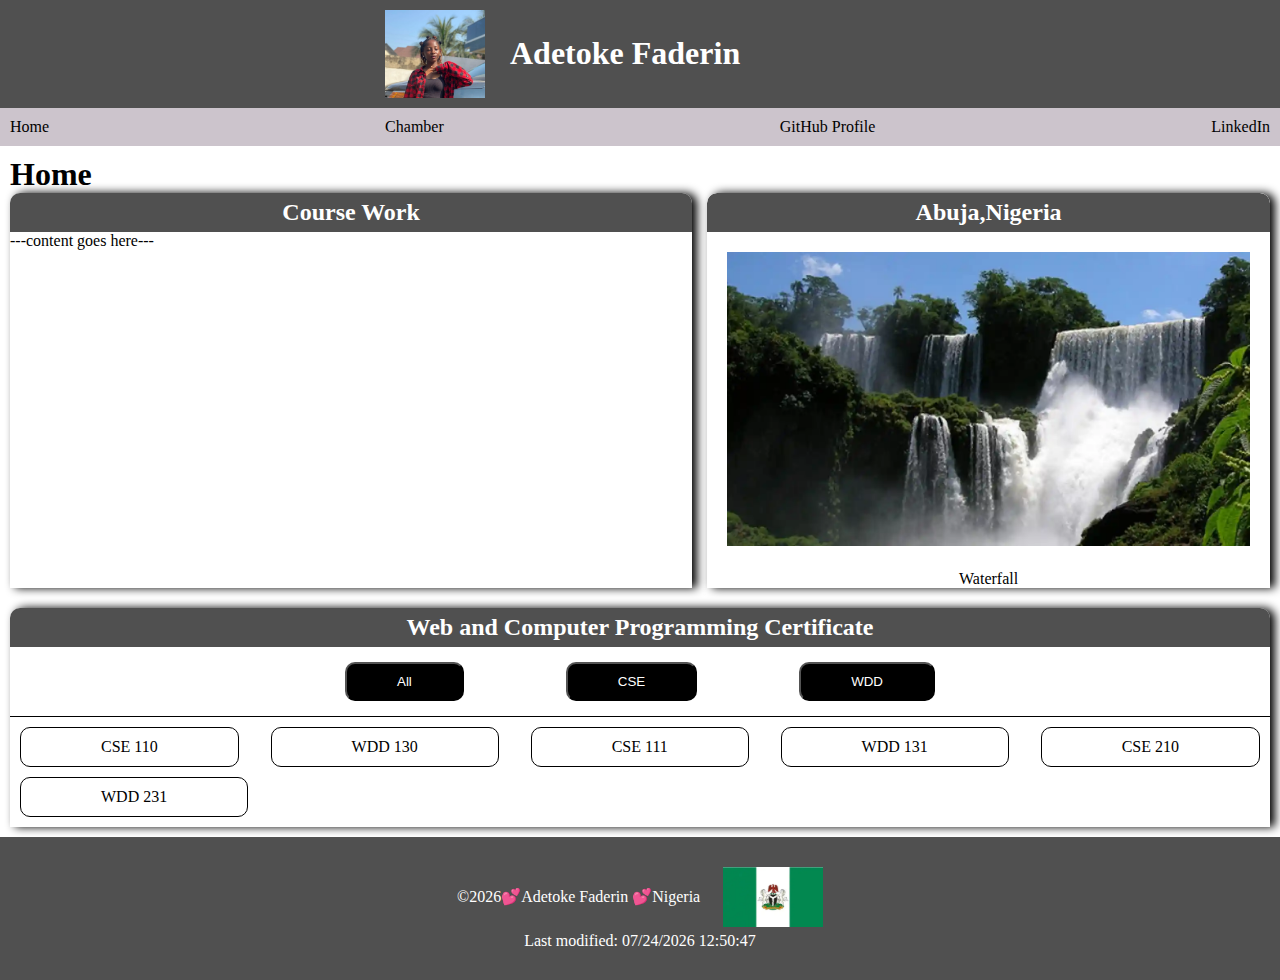
==== index.html @ b115aab1 "week01" ====
<!DOCTYPE html>
<html lang="en-us">
  <head>
    <meta charset="UTF-8" />
    <meta name="viewport" content="width=device-width, initial-scale=1.0" />
    <title>WDD 231 - Web Frontend Development 1</title>
    <meta
      name="description"
      content="WDD 231 - Web Frontend Development 1 by Adetoke Faderin. Explore my GitHub Profile, LinkedIn, Chamber of Commerce Website"
    />
    <meta name="author" content="Adetoke Faderin" />
    <link rel="preconnect" href="https://fonts.googleapis.com" />
    <link rel="preconnect" href="https://fonts.gstatic.com" crossorigin />
    <link
      href="https://fonts.googleapis.com/css2?family=Merriweather:wght@400;700;900&family=Roboto:wght@400;700&display=swap"
      rel="stylesheet"
    />
    <link rel="stylesheet" href="./styles/normalize.css" />
    <link rel="stylesheet" href="./styles/larger.css" />
  </head>
  <body>
    <header>
      <div class="header-container">
        <img src="images/tokepics.webp" alt="Whatsapp Images" />
        <h1>Adetoke Faderin</h1>
      </div>
    </header>
    <nav>
      <ul>
        <li><a href="index.html">Home</a></li>
        <li><a href="https://">Chamber</a></li>
        <li><a href="https://">GitHub Profile</a></li>
        <li><a href="https://linkedin.com/">LinkedIn</a></li>
      </ul>
    </nav>
    <main class="grid">
      <h1>Home</h1>
      <section class="main">
        <div class="course">
          <h2>Course Work</h2>
          <div class="course-info">
            <p>---content goes here---</p>
          </div>
        </div>
        <div class="country">
          <h2>Abuja,Nigeria</h2>
          <div class="country-image">
            <img src="images/waterfall.webp" alt="google images" />
          </div>
          <p>Waterfall</p>
        </div>
      </section>
      <div class="certificate">
        <h2>Web and Computer Programming Certificate</h2>
        <div class="certificate-buttons">
          <button onclick="filterItems('all')">All</button>
          <button onclick="filterItems('cse')">CSE</button>
          <button onclick="filterItems('wdd')">WDD</button>
        </div>
        <div id="items">
          <div class="item" data-category="cse">CSE 110</div>
          <div class="item" data-category="wdd">WDD 130</div>
          <div class="item" data-category="cse">CSE 111</div>
          <div class="item" data-category="wdd">WDD 131</div>
          <div class="item" data-category="cse">CSE 210</div>
          <div class="item" data-category="wdd">WDD 231</div>
        </div>
      </div>
    </main>
    <footer>
      <div class="footer-container">
        <div class="last-block">
          <p>©<span id="currentyear"></span>💕Adetoke Faderin 💕Nigeria</p>
          <img src="images/flag.webp" alt="google images" />
        </div>
        <p id="lastmodified"></p>
      </div>
    </footer>
    <script src="./scripts/navigation.js"></script>
    <script src="./scripts/dates.js"></script>
  </body>
</html>
---- styles/larger.css ----
@media screen and (max-width: 870px) {
     header img {
          margin-left: 10px;
     }
}

@media screen and (max-width: 800px) {
     .header-container {
          width: 100%;
          margin: 0;
     }

     header img {
          margin-left: 0;
     }
}

@media screen and (max-width: 500px) {
     .main {
          flex-direction: column;
     }

     .course {
          width: 100%;
          height: 200px;
     }

     .country {
          width: 100%;
     }

     .certificate-buttons {
          width: 100%;
     }

     .item {
          width: 100%;
          text-align: center;
     }

     .last-block {
          flex-direction: column;
     }

     .last-block span {
          display: block;
     }

     .footer-container {
          width: 100%;
     }
}
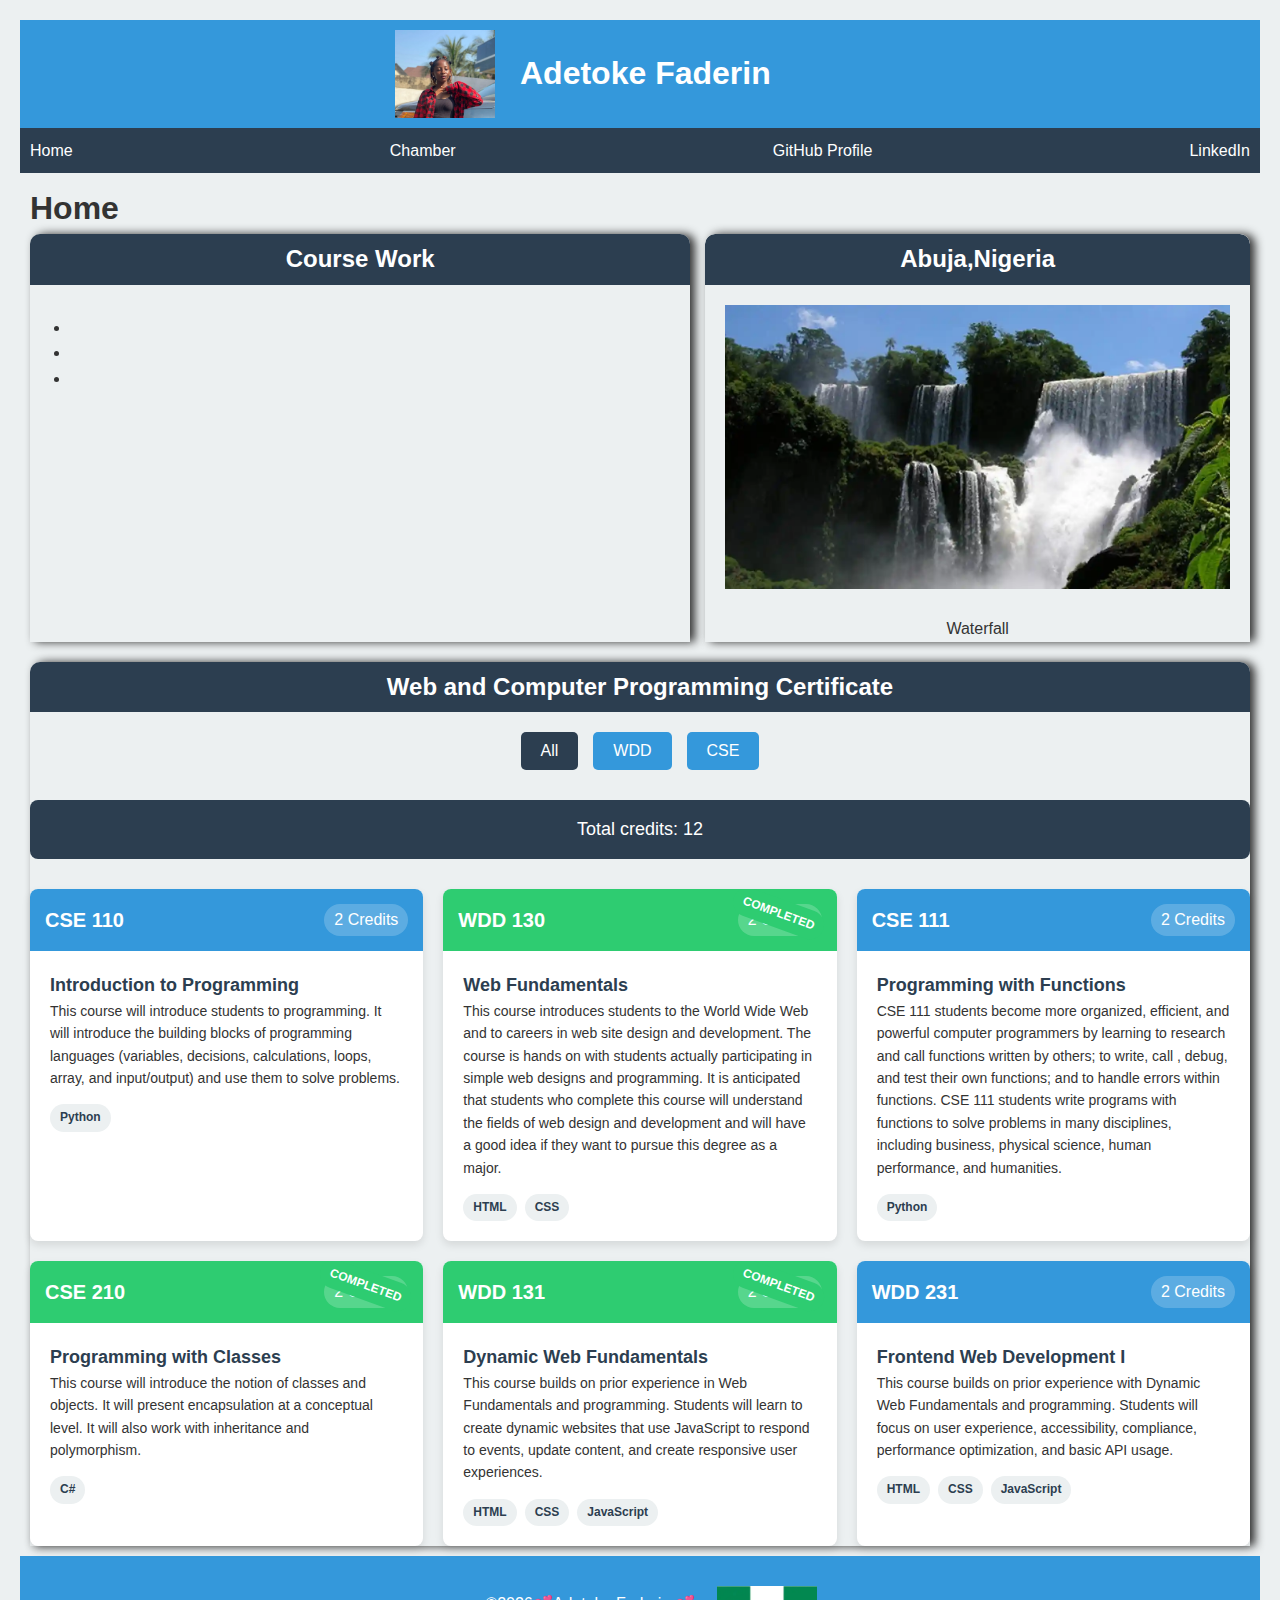
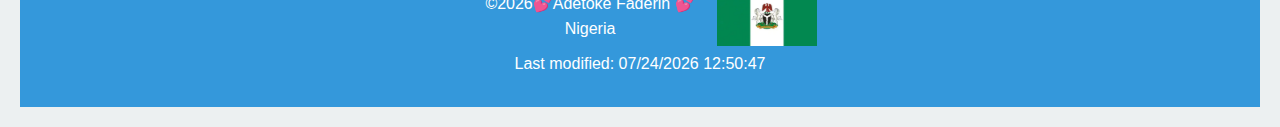
==== commit f76a3c6c: "Update" ====
--- a/index.html
+++ b/index.html
@@ -39,7 +39,11 @@
         <div class="course">
           <h2>Course Work</h2>
           <div class="course-info">
-            <p>---content goes here---</p>
+            <ul>
+              <li></li>
+              <li></li>
+              <li></li>
+            </ul>
           </div>
         </div>
         <div class="country">
@@ -52,18 +56,18 @@
       </section>
       <div class="certificate">
         <h2>Web and Computer Programming Certificate</h2>
-        <div class="certificate-buttons">
-          <button onclick="filterItems('all')">All</button>
-          <button onclick="filterItems('cse')">CSE</button>
-          <button onclick="filterItems('wdd')">WDD</button>
+        <div class="filter-buttons">
+          <button class="filter-btn active" id="all-btn">All</button>
+          <button class="filter-btn" id="wdd-btn">WDD</button>
+          <button class="filter-btn" id="cse-btn">CSE</button>
         </div>
-        <div id="items">
-          <div class="item" data-category="cse">CSE 110</div>
-          <div class="item" data-category="wdd">WDD 130</div>
-          <div class="item" data-category="cse">CSE 111</div>
-          <div class="item" data-category="wdd">WDD 131</div>
-          <div class="item" data-category="cse">CSE 210</div>
-          <div class="item" data-category="wdd">WDD 231</div>
+
+        <div class="credit-counter" id="credit-counter">
+            Total credits: 0
+        </div>
+
+        <div class="courses-grid" id="courses-grid">
+            <!-- Course cards will be dynamically generated here -->
         </div>
       </div>
     </main>
@@ -78,5 +82,6 @@
     </footer>
     <script src="./scripts/navigation.js"></script>
     <script src="./scripts/dates.js"></script>
+    <script src="./scripts/course.js"></script>
   </body>
 </html>
--- a/styles/larger.css
+++ b/styles/larger.css
@@ -29,15 +29,6 @@
           width: 100%;
      }
 
-     .certificate-buttons {
-          width: 100%;
-     }
-
-     .item {
-          width: 100%;
-          text-align: center;
-     }
-
      .last-block {
           flex-direction: column;
      }
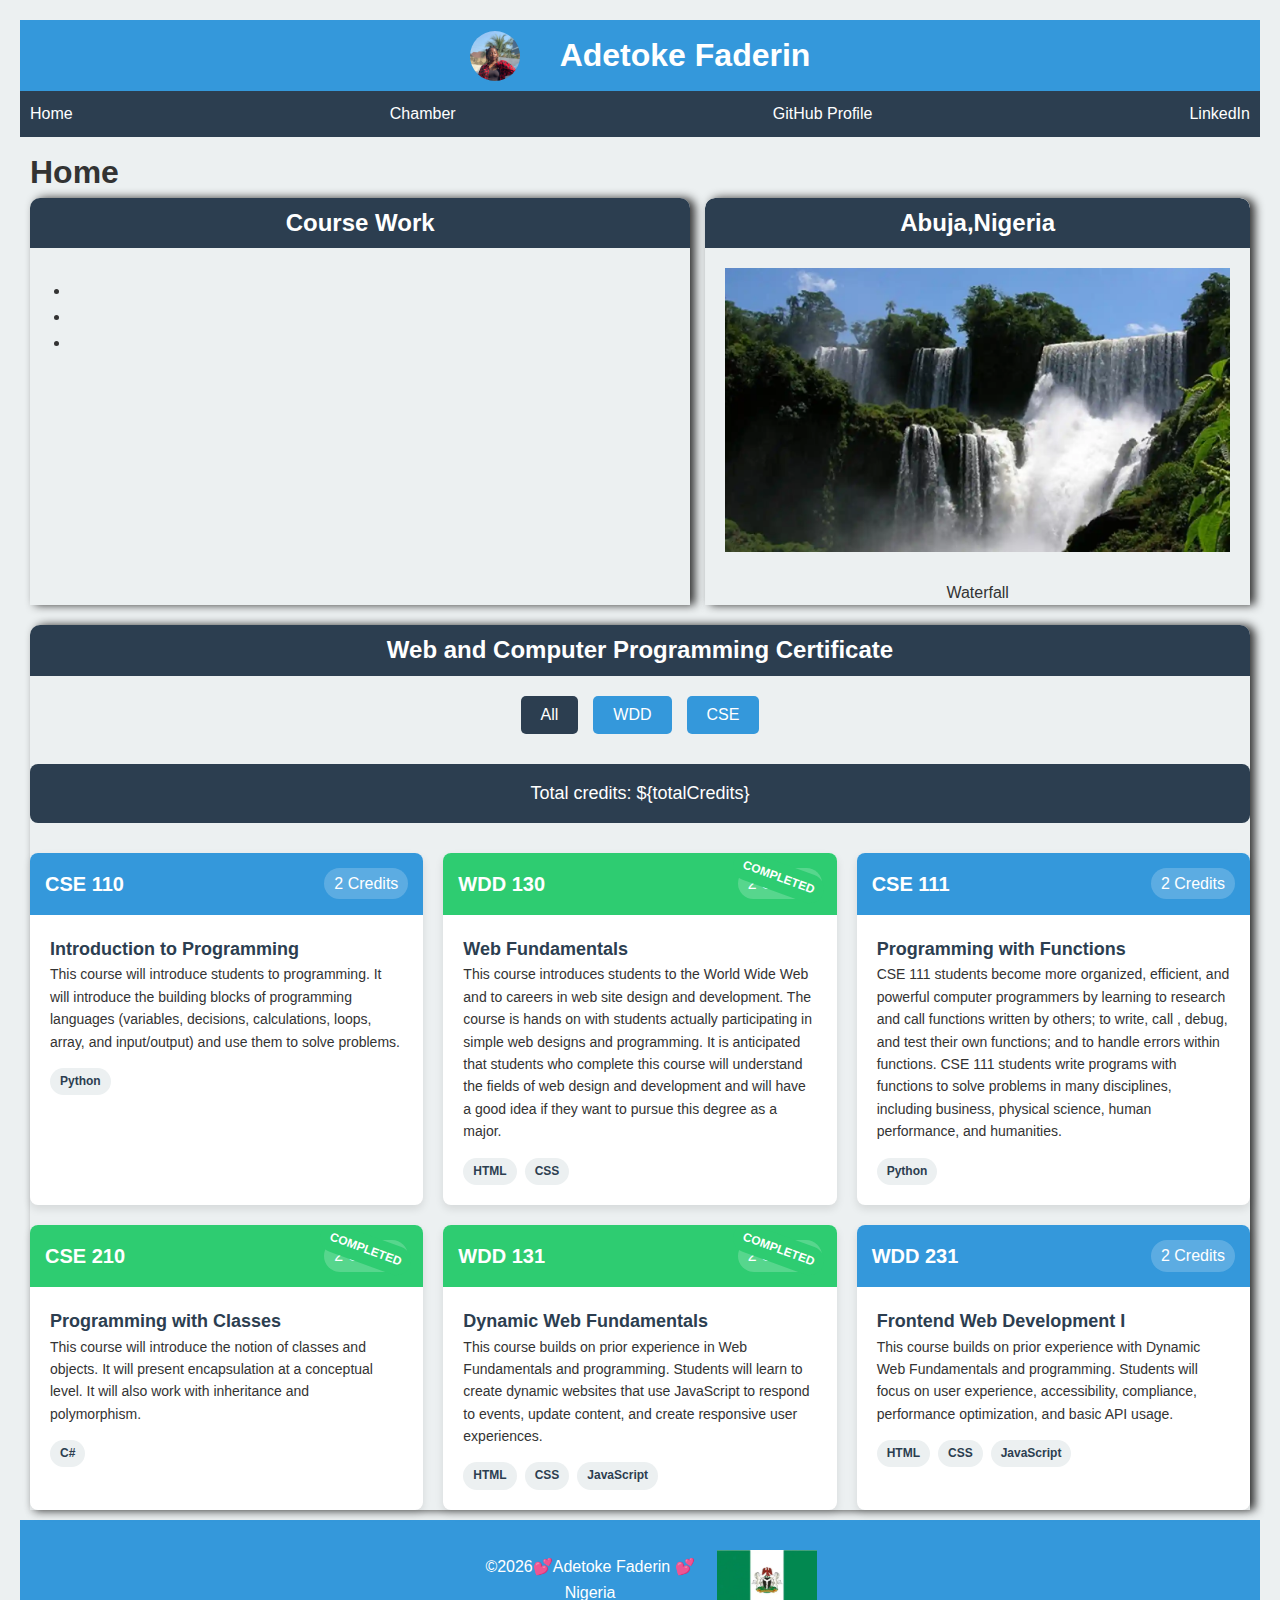
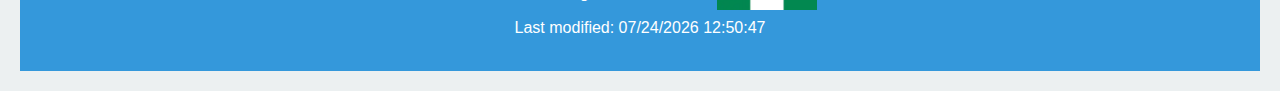
==== commit 82794f29: "corrected error week01" ====
--- a/index.html
+++ b/index.html
@@ -24,13 +24,19 @@
         <img src="images/tokepics.webp" alt="Whatsapp Images" />
         <h1>Adetoke Faderin</h1>
       </div>
+
+      <div class="menu-icon" id="menuToggle">
+        <div class="bar"></div>
+        <div class="bar"></div>
+        <div class="bar"></div>
+      </div>
     </header>
     <nav>
       <ul>
-        <li><a href="index.html">Home</a></li>
+        <li><a href="#">Home</a></li>
         <li><a href="https://">Chamber</a></li>
         <li><a href="https://">GitHub Profile</a></li>
-        <li><a href="https://linkedin.com/">LinkedIn</a></li>
+        <li><a href="https://www.linkedin.com/">LinkedIn</a></li>
       </ul>
     </nav>
     <main class="grid">
@@ -62,19 +68,17 @@
           <button class="filter-btn" id="cse-btn">CSE</button>
         </div>
 
-        <div class="credit-counter" id="credit-counter">
-            Total credits: 0
-        </div>
+        <div class="credit-counter" id="credit-counter">Total credits: 0</div>
 
         <div class="courses-grid" id="courses-grid">
-            <!-- Course cards will be dynamically generated here -->
+          <!-- Course cards will be dynamically generated here -->
         </div>
       </div>
     </main>
     <footer>
       <div class="footer-container">
         <div class="last-block">
-          <p>©<span id="currentyear"></span>💕Adetoke Faderin 💕Nigeria</p>
+          <p>&copy;<span id="currentyear"></span>💕Adetoke Faderin 💕Nigeria</p>
           <img src="images/flag.webp" alt="google images" />
         </div>
         <p id="lastmodified"></p>
--- a/styles/larger.css
+++ b/styles/larger.css
@@ -1,43 +1,76 @@
-@media screen and (max-width: 870px) {
-     header img {
-          margin-left: 10px;
-     }
+@media screen and (max-width: 850px) {
+  .footer-container {
+    width: 60%;
+  }
 }
 
-@media screen and (max-width: 800px) {
-     .header-container {
-          width: 100%;
-          margin: 0;
-     }
+@media screen and (max-width: 768px) {
+  .header-container {
+    justify-content: flex-start;
+  }
 
-     header img {
-          margin-left: 0;
-     }
+  .menu-icon {
+    display: block;
+  }
+
+  .nav-menu {
+    position: fixed;
+    top: 80px;
+    right: -100%;
+    flex-direction: column;
+    background-color: #fff;
+    width: 70%;
+    height: calc(100vh - 80px);
+    padding: 20px;
+    transition: 0.3s;
+    box-shadow: -2px 0 5px rgba(0, 0, 0, 0.1);
+    z-index: 99;
+  }
+
+  .nav-menu.active {
+    right: 0;
+  }
+
+  .nav-menu li {
+    margin: 15px 0;
+  }
+
+  .menu-icon.active .bar:nth-child(1) {
+    transform: rotate(-45deg) translate(-5px, 6px);
+  }
+
+  .menu-icon.active .bar:nth-child(2) {
+    opacity: 0;
+  }
+
+  .menu-icon.active .bar:nth-child(3) {
+    transform: rotate(45deg) translate(-5px, -6px);
+  }
 }
 
 @media screen and (max-width: 500px) {
-     .main {
-          flex-direction: column;
-     }
+  .main {
+    flex-direction: column;
+  }
 
-     .course {
-          width: 100%;
-          height: 200px;
-     }
+  .course {
+    width: 100%;
+    height: 200px;
+  }
 
-     .country {
-          width: 100%;
-     }
+  .country {
+    width: 100%;
+  }
 
-     .last-block {
-          flex-direction: column;
-     }
+  .last-block {
+    flex-direction: column;
+  }
 
-     .last-block span {
-          display: block;
-     }
+  .last-block span {
+    display: block;
+  }
 
-     .footer-container {
-          width: 100%;
-     }
-}+  .footer-container {
+    width: 100%;
+  }
+}
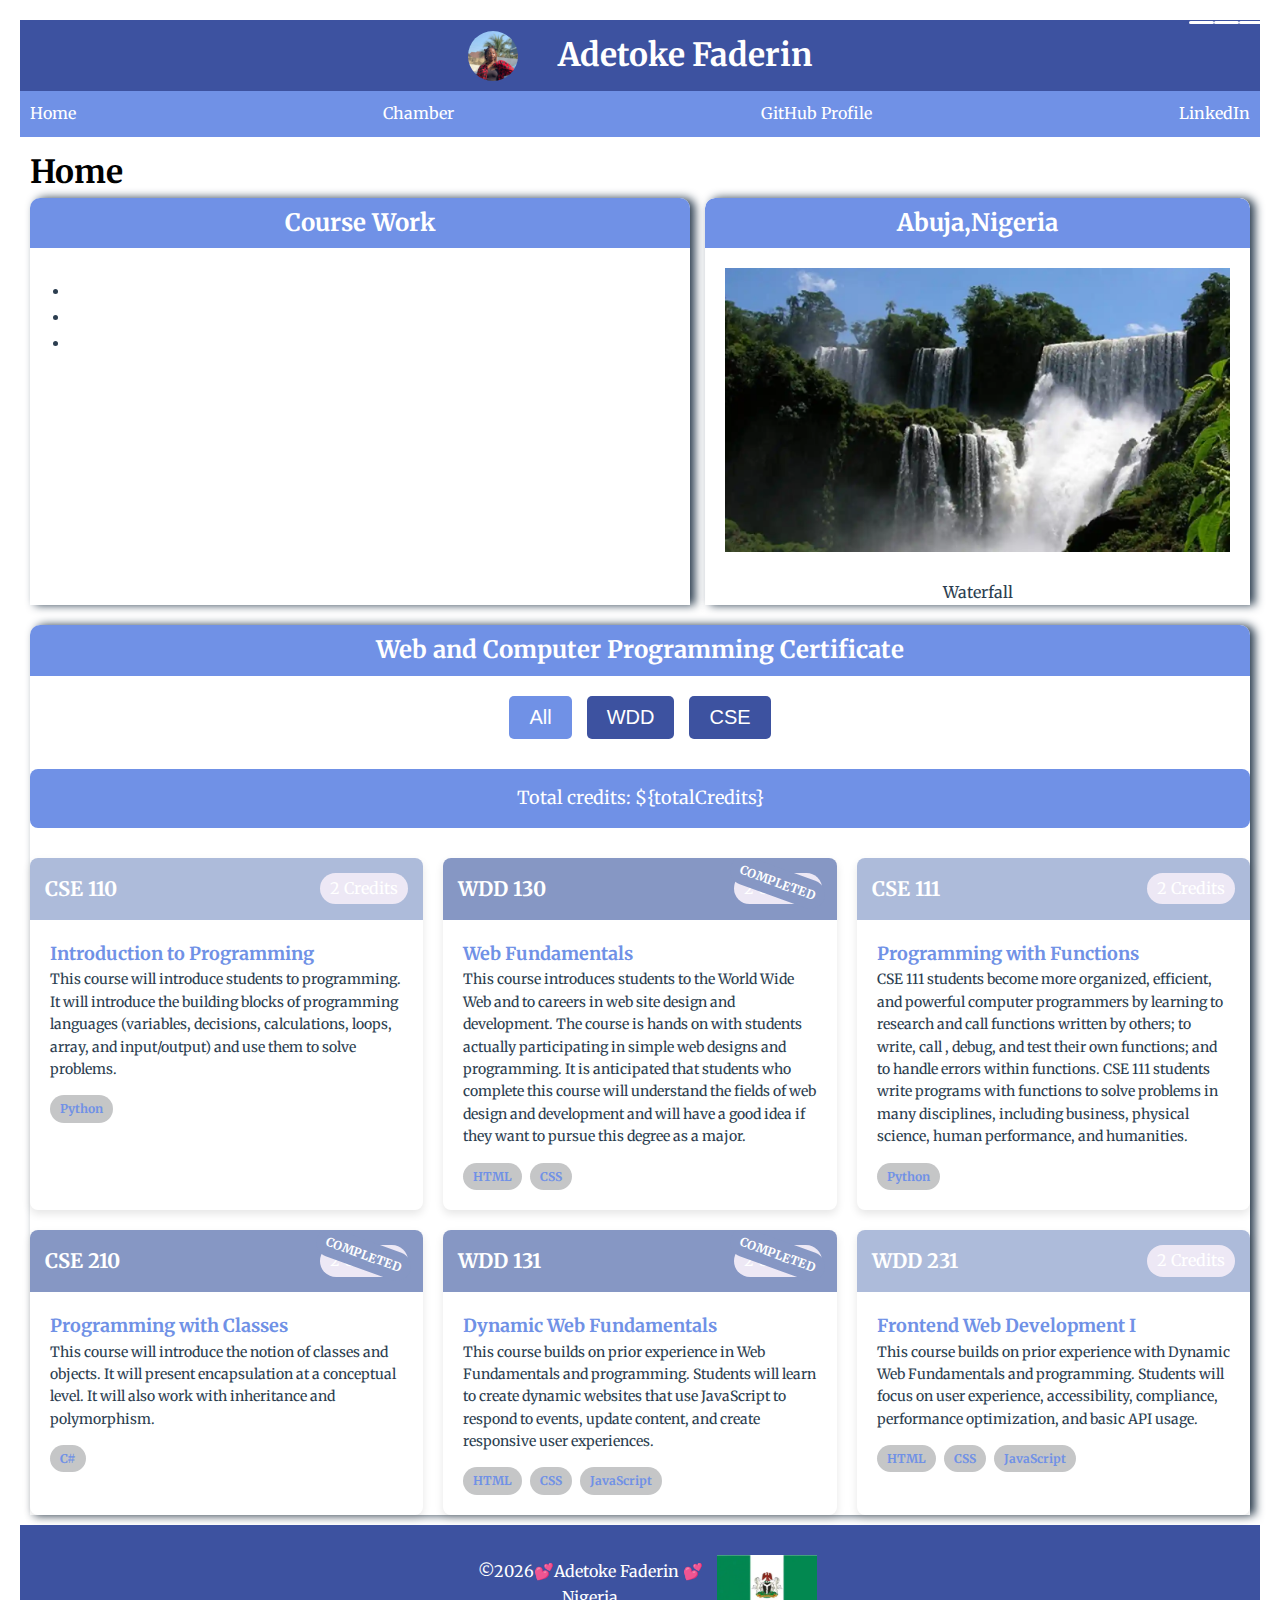
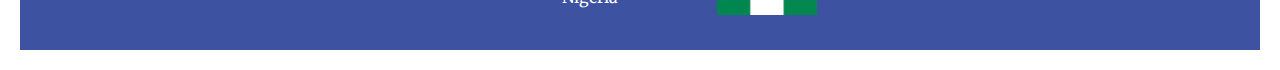
==== commit c5ea5e9b: "week04completed" ====
--- a/index.html
+++ b/index.html
@@ -29,7 +29,7 @@
         <div class="bar"></div>
         <div class="bar"></div>
         <div class="bar"></div>
-      </div>
+    </div>
     </header>
     <nav>
       <ul>
@@ -68,10 +68,12 @@
           <button class="filter-btn" id="cse-btn">CSE</button>
         </div>
 
-        <div class="credit-counter" id="credit-counter">Total credits: 0</div>
+        <div class="credit-counter" id="credit-counter">
+            Total credits: 0
+        </div>
 
         <div class="courses-grid" id="courses-grid">
-          <!-- Course cards will be dynamically generated here -->
+            <!-- Course cards will be dynamically generated here -->
         </div>
       </div>
     </main>
@@ -88,4 +90,4 @@
     <script src="./scripts/dates.js"></script>
     <script src="./scripts/course.js"></script>
   </body>
-</html>
+</html>